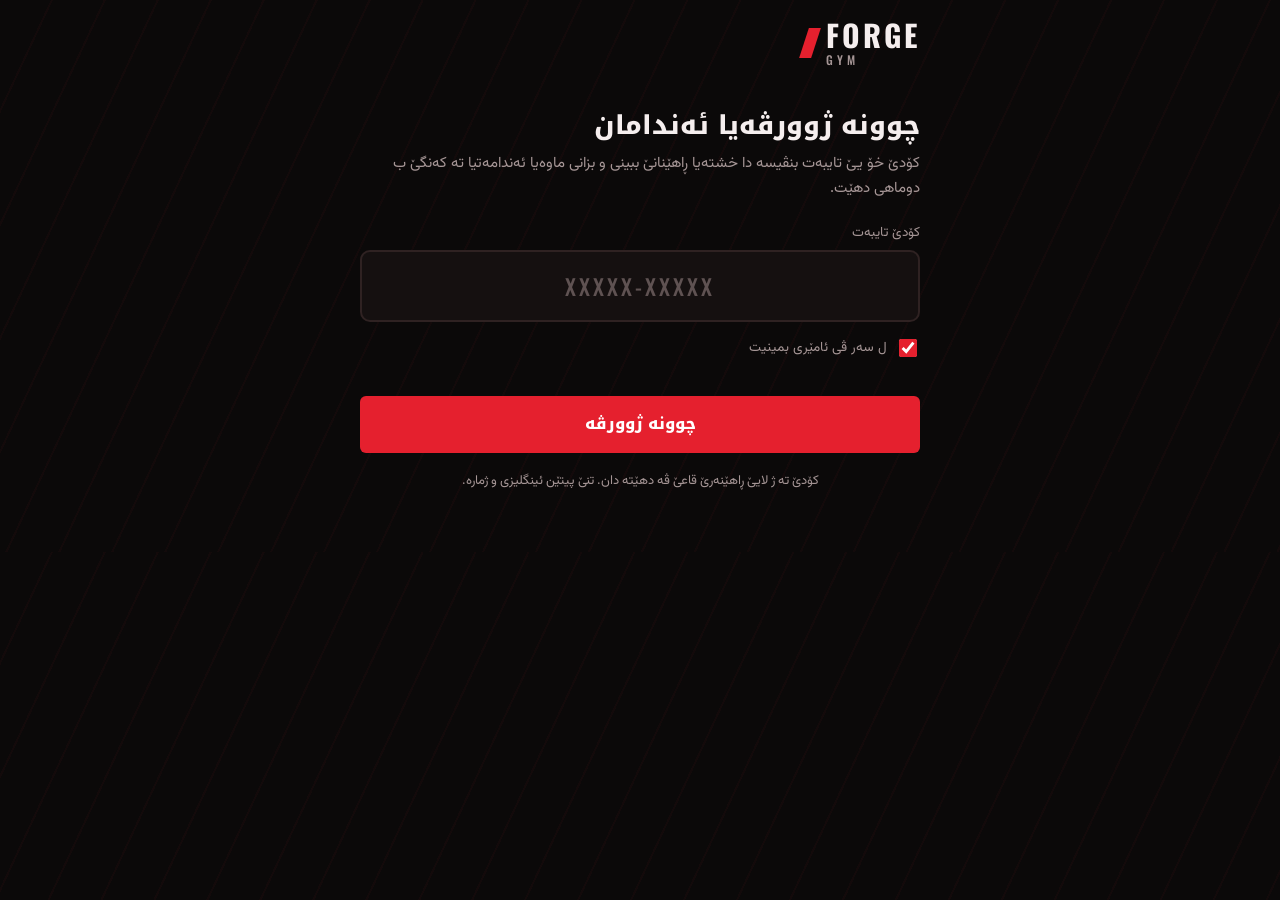
==== index.html @ c65796f9 "Add files via upload" ====
<!DOCTYPE html>
<html lang="ku" dir="rtl">
<head>
<meta charset="UTF-8">
<meta name="viewport" content="width=device-width, initial-scale=1, viewport-fit=cover">
<meta name="theme-color" content="#0b0909">
<title>Forge Gym | ئەندام</title>
<link rel="preconnect" href="https://fonts.googleapis.com">
<link rel="preconnect" href="https://fonts.gstatic.com" crossorigin>
<link href="https://fonts.googleapis.com/css2?family=Oswald:wght@500;700&family=Noto+Kufi+Arabic:wght@600;800&family=Vazirmatn:wght@400;500;700&display=swap" rel="stylesheet">
<link rel="stylesheet" href="style.css">
</head>
<body class="portal">

<div class="wrap narrow">
  <header class="top">
    <div class="brand"><i></i><div>FORGE<small>GYM</small></div></div>
    <button class="ghost" id="btnOut" type="button" hidden>دەرکەفتن</button>
  </header>

  <!-- چوونە ژوورڤە -->
  <section class="login" id="login">
    <h1>چوونە ژوورڤەیا ئەندامان</h1>
    <p>کۆدێ خۆ یێ تایبەت بنڤیسە دا خشتەیا ڕاهێنانێ ببینی و بزانی ماوەیا ئەندامەتیا تە کەنگێ ب دوماهی دهێت.</p>
    <form id="loginForm" novalidate>
      <label for="code">کۆدێ تایبەت</label>
      <input id="code" class="codein" type="text" dir="ltr" autocomplete="off" autocapitalize="characters" spellcheck="false" placeholder="XXXXX-XXXXX" maxlength="30">
      <label class="remember"><input id="remember" type="checkbox" checked> ل سەر ڤی ئامێری بمینیت</label>
      <div class="err" id="loginErr" role="alert"></div>
      <button class="btn-add wide" id="loginBtn" type="submit">چوونە ژوورڤە</button>
    </form>
    <p class="hint">کۆدێ تە ژ لایێ ڕاهێنەرێ قاعێ ڤە دهێتە دان. تنێ پیتێن ئینگلیزی و ژمارە.</p>
  </section>

  <!-- ڕووپەلێ ئەندامی -->
  <section id="me" hidden>
    <h2 class="hello" id="hello"></h2>

    <div class="pcard" id="pcard">
      <div class="pc-top">
        <span class="tag" id="pcTag"></span>
        <span class="tag" id="pcPaid"></span>
      </div>
      <div class="pc-days"><b id="pcDays">0</b><span id="pcLabel">ڕۆژ ماینە</span></div>
      <div class="bar" aria-hidden="true"><i id="pcBar"></i></div>
      <dl class="pc-dates">
        <div><dt>دەستپێک</dt><dd id="pcStart"></dd></div>
        <div><dt>ب دوماهی هاتن</dt><dd id="pcEnd"></dd></div>
      </dl>
      <p class="pc-warn" id="pcWarn" hidden></p>
    </div>

    <h3 class="sec">خشتەیا ڕاهێنانێ</h3>
    <div class="days" id="days"></div>
  </section>
</div>

<script src="crypto.js"></script>
<script src="member.js"></script>
</body>
</html>
---- style.css ----
/* Forge Gym: red and black. Search-first desk, member cards, bottom-sheet form. */
:root{
  --bg:#0b0909;
  --surface:#151010;
  --surface-2:#1e1616;
  --line:#2f2222;
  --fg:#f5eeee;
  --muted:#a69696;
  --red:#e5202e;
  --red-deep:#a90f1b;
  --ok:#3dc47a;
  --warn:#f2a33a;
  --font-display:'Oswald','Noto Kufi Arabic',Impact,sans-serif;
  --font-head:'Noto Kufi Arabic','Vazirmatn',Tahoma,sans-serif;
  --font-body:'Vazirmatn','Noto Kufi Arabic',Tahoma,sans-serif;
  color-scheme:dark;
}
*{box-sizing:border-box}
html{-webkit-text-size-adjust:100%}
[hidden]{display:none!important}
body{
  margin:0;background:var(--bg);color:var(--fg);
  font:15px/1.65 var(--font-body);
  padding-block:env(safe-area-inset-top,0px) calc(48px + env(safe-area-inset-bottom,0px));
  padding-left:max(16px,env(safe-area-inset-left,0px));
  padding-right:max(16px,env(safe-area-inset-right,0px));
  background-image:repeating-linear-gradient(115deg,transparent 0 46px,rgba(229,32,46,.035) 46px 48px);
}
button,input,select,textarea{font:inherit;color:inherit}
button{cursor:pointer;border:0;background:none}
:focus-visible{outline:2px solid var(--red);outline-offset:2px}
.wrap{max-width:940px;margin:0 auto}

/* header */
.top{display:flex;align-items:center;justify-content:space-between;gap:12px;padding-block:20px 14px}
.brand{direction:ltr;display:flex;align-items:center;gap:10px;font-family:var(--font-display);font-weight:700;font-size:30px;letter-spacing:3px;line-height:1}
.brand i{display:block;width:12px;height:30px;background:var(--red);transform:skewX(-18deg)}
.brand small{font-weight:500;font-size:12px;letter-spacing:4px;color:var(--muted);display:block;margin-top:4px}
.btn-add{background:var(--red);color:#fff;font-family:var(--font-head);font-weight:800;font-size:15px;padding:12px 20px;border-radius:6px;transition:background .2s,transform .15s;white-space:nowrap}
.btn-add:hover{background:#f2303d}
.btn-add:active{transform:scale(.97)}

/* stats */
.stats{display:grid;grid-template-columns:repeat(4,1fr);border:1px solid var(--line);border-radius:10px;background:var(--surface);overflow:hidden}
.stat{padding:14px 16px;min-width:0;border-inline-start:1px solid var(--line)}
.stat:first-child{border-inline-start:0}
.stat span{display:block;font-size:12.5px;color:var(--muted)}
.stat b{display:block;font-family:var(--font-display);font-weight:700;font-size:30px;line-height:1.2;font-variant-numeric:tabular-nums;direction:ltr;text-align:start}
.stat.red b{color:var(--red)}
.stat.ok b{color:var(--ok)}
.stat b em{font-style:normal;font-size:13px;font-weight:500;color:var(--muted);margin-inline-start:4px;font-family:var(--font-body)}

/* search */
.desk{position:sticky;top:env(safe-area-inset-top,0px);z-index:5;background:var(--bg);padding-block:16px 10px}
.search{position:relative}
.search svg{position:absolute;inset-block:0;inset-inline-start:16px;margin-block:auto;width:22px;height:22px;stroke:var(--red);fill:none;stroke-width:2.2;stroke-linecap:round}
.search input{width:100%;background:var(--surface);border:2px solid var(--line);border-radius:10px;padding:16px 50px;font-size:17px;font-weight:500;transition:border-color .2s}
.search input::placeholder{color:#7d6e6e}
.search input:focus{border-color:var(--red);outline:0}
.clear{position:absolute;inset-block:0;inset-inline-end:10px;margin-block:auto;width:34px;height:34px;border-radius:50%;background:var(--surface-2);color:var(--muted);font-size:15px}
.chips{display:flex;gap:8px;overflow-x:auto;padding-block:12px 2px;scrollbar-width:none}
.chips::-webkit-scrollbar{display:none}
.chip{flex:none;padding:7px 16px;border:1px solid var(--line);border-radius:99px;font-size:14px;font-weight:500;color:var(--muted);background:var(--surface);transition:all .2s}
.chip b{font-family:var(--font-display);font-weight:500;margin-inline-start:6px;font-variant-numeric:tabular-nums}
.chip.on{background:var(--red);border-color:var(--red);color:#fff}

/* member cards */
.list{display:grid;grid-template-columns:repeat(2,minmax(0,1fr));gap:14px;margin-top:8px}
.m{background:var(--surface);border:1px solid var(--line);border-radius:12px;padding:16px;display:flex;flex-direction:column;gap:12px;min-width:0;position:relative;overflow:hidden}
.m::before{content:"";position:absolute;inset-block:0;inset-inline-start:0;width:4px;background:var(--red)}
.m.paid::before{background:var(--ok)}
.m-head{display:flex;justify-content:space-between;align-items:flex-start;gap:12px}
.m-name{font-family:var(--font-head);font-weight:800;font-size:19px;line-height:1.35;min-width:0;overflow-wrap:anywhere}
.m-amt{flex:none;text-align:end;direction:ltr}
.m-amt b{display:block;font-family:var(--font-display);font-weight:700;font-size:30px;line-height:1;font-variant-numeric:tabular-nums;letter-spacing:.5px}
.m-amt small{font-size:12px;color:var(--muted)}
.m-meta{display:flex;flex-wrap:wrap;gap:6px 8px;align-items:center;font-size:13px;color:var(--muted)}
.m-meta .ph{direction:ltr;unicode-bidi:embed}
.tag{padding:1px 10px;border-radius:99px;font-size:12px;font-weight:700;border:1px solid var(--line);background:var(--surface-2)}
.tag.warn{color:var(--warn);border-color:rgba(242,163,58,.4)}
.tag.red{color:#ff6b75;border-color:rgba(229,32,46,.5)}
.tag.ok{color:var(--ok);border-color:rgba(61,196,122,.4)}
.note{font-size:13px;color:var(--muted);border-inline-start:2px solid var(--line);padding-inline-start:10px}

.seg{display:grid;grid-template-columns:1fr 1fr;background:var(--surface-2);border:1px solid var(--line);border-radius:8px;padding:4px;gap:4px}
.seg button{height:46px;border-radius:5px;font-family:var(--font-head);font-weight:800;font-size:14.5px;color:var(--muted);transition:background .2s,color .2s}
.seg .no.on{background:var(--red);color:#fff}
.seg .yes.on{background:var(--ok);color:#06210f}
.acts{display:flex;flex-wrap:wrap;gap:4px 14px;align-items:center;font-size:13.5px}
.acts button{color:var(--muted);padding:4px 0;font-weight:500}
.acts button:hover{color:var(--fg)}
.acts .in{color:var(--fg);font-weight:700;border:1px solid var(--line);border-radius:6px;padding:4px 12px;background:var(--surface-2)}
.acts .in:hover{border-color:var(--red)}
.acts .del{margin-inline-start:auto}
.acts .del:hover{color:#ff6b75}
.confirm{display:flex;gap:8px;align-items:center;flex-wrap:wrap;margin-inline-start:auto}
.confirm button.yes{background:var(--red);color:#fff;border-radius:6px;padding:5px 14px;font-weight:700}
.confirm button.no{border:1px solid var(--line);border-radius:6px;padding:5px 14px}

.empty{grid-column:1/-1;text-align:center;padding:56px 16px;border:1px dashed var(--line);border-radius:12px;color:var(--muted)}
.empty h3{margin:0 0 6px;font-family:var(--font-head);font-weight:800;font-size:20px;color:var(--fg)}
.empty p{margin:0 0 18px}

/* footer: backup */
.foot{margin-top:28px;text-align:center}
.sync{font-size:12.5px;color:var(--muted);margin:0 0 10px}
.tools{display:flex;gap:10px;justify-content:center;flex-wrap:wrap}
.tools button{padding:9px 18px;border:1px solid var(--line);border-radius:8px;color:var(--fg);font-size:13.5px;font-weight:500;background:var(--surface)}
.tools button:hover{border-color:var(--red)}

/* sheet */
.veil{position:fixed;inset:0;z-index:20;background:rgba(0,0,0,.72);display:flex;align-items:flex-end;justify-content:center}
.sheet{width:100%;max-width:520px;max-height:92%;overflow:auto;background:var(--surface);border:1px solid var(--line);border-bottom:0;border-radius:16px 16px 0 0;padding:20px 20px calc(24px + env(safe-area-inset-bottom,0px));animation:up .25s ease-out}
@keyframes up{from{transform:translateY(40px);opacity:0}}
.sheet h2{margin:0 0 14px;font-family:var(--font-head);font-weight:800;font-size:21px}
.sheet label{display:block;margin-top:12px;font-size:13.5px;color:var(--muted)}
.sheet input,.sheet select,.sheet textarea{width:100%;margin-top:5px;background:var(--bg);border:1px solid var(--line);border-radius:8px;padding:12px 14px;font-size:16px}
.sheet textarea{resize:vertical;min-height:64px}
.sheet input:focus,.sheet select:focus,.sheet textarea:focus{border-color:var(--red);outline:0}
.sheet .ltr{direction:ltr;text-align:start}
.two{display:grid;grid-template-columns:1fr 1fr;gap:12px}
.two>*{min-width:0}
.pay{margin-top:16px}
.pay .seg button{height:48px}
.err{color:#ff6b75;font-size:13.5px;min-height:20px;margin-top:10px}
.sheet-acts{display:flex;gap:10px;margin-top:6px}
.sheet-acts .go{flex:1;background:var(--red);color:#fff;font-family:var(--font-head);font-weight:800;padding:14px;border-radius:8px}
.sheet-acts .go:hover{background:#f2303d}
.sheet-acts .go:disabled{opacity:.6}
.sheet-acts .cancel{padding:14px 20px;border:1px solid var(--line);border-radius:8px;color:var(--muted)}

.toast{position:fixed;inset-inline:16px;bottom:calc(20px + env(safe-area-inset-bottom,0px));margin-inline:auto;max-width:420px;z-index:30;background:var(--fg);color:#190c0c;padding:12px 18px;border-radius:8px;font-weight:700;text-align:center;box-shadow:0 10px 30px rgba(0,0,0,.5)}
.toast.bad{background:var(--red);color:#fff}

@media(max-width:720px){
  .list{grid-template-columns:minmax(0,1fr)}
  .stats{grid-template-columns:1fr 1fr}
  .stat:nth-child(3){border-inline-start:0}
  .stat:nth-child(n+3){border-top:1px solid var(--line)}
  .brand{font-size:26px}
}
@media(min-width:721px){.veil{align-items:center}.sheet{border-bottom:1px solid var(--line);border-radius:16px}}
/* ===== admin additions: publish pill, code line, plan editor, settings ===== */
.top-acts{display:flex;align-items:center;gap:10px;flex-wrap:wrap;justify-content:flex-end}
.pill{padding:7px 14px;border-radius:99px;border:1px solid var(--line);background:var(--surface);color:var(--muted);font-size:13px;font-weight:700;transition:border-color .2s,color .2s}
.pill:hover{border-color:var(--red)}
.pill.ok{color:var(--ok);border-color:rgba(61,196,122,.45)}
.pill.warn{color:var(--warn);border-color:rgba(242,163,58,.45)}
.pill.bad{color:#ff6b75;border-color:rgba(229,32,46,.6)}
.codeline{display:flex;align-items:center;flex-wrap:wrap;gap:6px 10px;font-size:13px;color:var(--muted);padding:8px 10px;background:var(--surface-2);border:1px dashed var(--line);border-radius:8px}
.codeline code{font-family:var(--font-display);font-weight:500;font-size:16px;letter-spacing:2px;color:var(--fg)}
.codeline button,.codeline a{color:var(--fg);font-weight:700;font-size:12.5px;padding:3px 10px;border:1px solid var(--line);border-radius:6px;background:var(--surface)}
.codeline button:hover,.codeline a:hover{border-color:var(--red)}
.codeline a{margin-inline-start:auto}
.sheet .mono{font-family:var(--font-display);font-size:19px;letter-spacing:3px}
.codebox{display:flex;gap:8px;align-items:center}
.codebox input{flex:1;min-width:0}
.codebox button{flex:none;margin-top:5px;padding:12px 14px;border:1px solid var(--line);border-radius:8px;color:var(--fg);font-weight:700;font-size:13.5px;background:var(--surface-2)}
.codebox button:hover{border-color:var(--red)}
.plan-h{display:flex;align-items:center;justify-content:space-between;gap:10px;flex-wrap:wrap;margin-top:18px;font-weight:700;font-size:14px}
.plan-h select{width:auto;max-width:100%;margin:0;padding:8px 10px;font-size:13.5px}
.planed{display:flex;flex-direction:column;gap:10px;margin-top:8px}
.day{background:var(--bg);border:1px solid var(--line);border-radius:10px;padding:10px}
.day-h{display:flex;gap:8px;align-items:center}
.day-h input{margin:0}
.day-h button{flex:none;width:36px;height:36px;border-radius:50%;background:var(--surface-2);color:var(--muted)}
.day-h button:hover{color:#ff6b75}
.day textarea{margin-top:8px;min-height:96px;direction:ltr;text-align:start;font-size:15px}
.addday{width:100%;margin-top:10px;padding:11px;border:1px dashed var(--line);border-radius:8px;color:var(--muted);font-weight:700}
.addday:hover{border-color:var(--red);color:var(--fg)}
.muted-p{margin:0 0 6px;font-size:13.5px;color:var(--muted)}
.how{margin-top:12px;font-size:13.5px;color:var(--muted)}
.how summary{cursor:pointer}
.how ol{padding-inline-start:20px;margin:8px 0 0}
.linkbtn{display:block;margin:14px auto 0;color:var(--muted);font-size:13px;text-decoration:underline}
.linkbtn:hover{color:#ff6b75}

/* ===== member portal (index.html) ===== */
.wrap.narrow{max-width:560px}
.ghost{padding:8px 16px;border:1px solid var(--line);border-radius:8px;color:var(--muted);font-weight:700;font-size:13.5px}
.ghost:hover{border-color:var(--red);color:var(--fg)}
.login{padding-block:28px 12px}
.login h1{margin:0 0 8px;font-family:var(--font-head);font-weight:800;font-size:26px;line-height:1.4}
.login p{margin:0 0 20px;color:var(--muted)}
.login label{display:block;font-size:13.5px;color:var(--muted);margin-bottom:6px}
.codein{width:100%;background:var(--surface);border:2px solid var(--line);border-radius:10px;padding:16px;text-align:center;font-family:var(--font-display);font-size:28px;font-weight:500;letter-spacing:5px;text-transform:uppercase;color:var(--fg)}
.codein::placeholder{color:#5f5252;letter-spacing:5px}
.codein:focus{border-color:var(--red);outline:0}
.remember{display:flex!important;align-items:center;gap:8px;margin-top:14px;cursor:pointer}
.remember input{width:18px;height:18px;accent-color:var(--red)}
.btn-add.wide{width:100%;margin-top:6px;padding:15px;font-size:16px}
.btn-add:disabled{opacity:.6}
.login .hint{margin:18px 0 0;font-size:13px;text-align:center}
.hello{margin:18px 0 14px;font-family:var(--font-head);font-weight:800;font-size:24px;line-height:1.4;overflow-wrap:anywhere}
.pcard{background:var(--surface);border:1px solid var(--line);border-radius:14px;padding:18px;position:relative;overflow:hidden}
.pcard::before{content:"";position:absolute;inset-block:0;inset-inline-start:0;width:5px;background:var(--ok)}
.pcard.soon::before{background:var(--warn)}
.pcard.bad::before{background:var(--red)}
.pc-top{display:flex;gap:8px;flex-wrap:wrap}
.pc-days{display:flex;align-items:baseline;gap:12px;margin-top:14px;direction:rtl}
.pc-days b{font-family:var(--font-display);font-weight:700;font-size:72px;line-height:1;font-variant-numeric:tabular-nums;color:var(--fg)}
.pcard.soon .pc-days b{color:var(--warn)}
.pcard.bad .pc-days b{color:var(--red)}
.pc-days span{color:var(--muted);font-weight:700}
.bar{height:8px;border-radius:99px;background:var(--surface-2);overflow:hidden;margin-top:14px}
.bar i{display:block;height:100%;width:0;background:var(--ok);border-radius:99px;transition:width .6s ease-out}
.pcard.soon .bar i{background:var(--warn)}
.pcard.bad .bar i{background:var(--red)}
.pc-dates{display:grid;grid-template-columns:1fr 1fr;gap:12px;margin:16px 0 0}
.pc-dates div{min-width:0}
.pc-dates dt{font-size:12.5px;color:var(--muted)}
.pc-dates dd{margin:0;font-family:var(--font-display);font-weight:500;font-size:19px;direction:ltr;text-align:start;font-variant-numeric:tabular-nums}
.pc-warn{margin:14px 0 0;padding:10px 12px;border-radius:8px;background:var(--surface-2);border:1px solid var(--line);font-size:14px}
.pcard.bad .pc-warn{border-color:rgba(229,32,46,.5)}
.pcard.soon .pc-warn{border-color:rgba(242,163,58,.45)}
.sec{margin:26px 0 10px;font-family:var(--font-head);font-weight:800;font-size:19px}
.days{display:flex;flex-direction:column;gap:10px}
.day-card{background:var(--surface);border:1px solid var(--line);border-radius:12px;overflow:hidden}
.day-card summary{list-style:none;cursor:pointer;padding:14px 16px;font-family:var(--font-head);font-weight:800;font-size:16px;display:flex;justify-content:space-between;align-items:center;gap:10px}
.day-card summary::-webkit-details-marker{display:none}
.day-card summary::after{content:"+";flex:none;width:28px;height:28px;border-radius:50%;background:var(--surface-2);display:flex;align-items:center;justify-content:center;color:var(--red);font-size:20px;line-height:1}
.day-card[open] summary::after{content:"−"}
.day-card[open]{border-color:rgba(229,32,46,.5)}
.day-card ol{margin:0;padding:0 16px 14px;list-style:none;counter-reset:ex;direction:ltr;text-align:start}
.day-card li{counter-increment:ex;display:flex;gap:12px;align-items:baseline;padding:9px 0;border-top:1px solid var(--line);font-size:16px}
.day-card li::before{content:counter(ex);flex:none;min-width:22px;font-family:var(--font-display);font-weight:500;color:var(--red)}
.day-card .muted{padding:0 16px 14px;margin:0;color:var(--muted)}
@media(prefers-reduced-motion:reduce){*{animation:none!important;transition:none!important}}

/* ===== v2 additions: owner gate, free-choice codes, backup reminder ===== */
.codein{font-size:22px;letter-spacing:3px}
.codein::placeholder{letter-spacing:3px}
.login .f{display:block;width:100%;margin:0 0 14px;background:var(--surface);border:1px solid var(--line);border-radius:10px;padding:13px 14px;font-size:16px;direction:ltr;text-align:start}
.login .f:focus{border-color:var(--red);outline:0}
.login .how{margin:0 0 14px}
.login .how .f{margin-top:10px;margin-bottom:0}
.login .how .f+label{margin-top:12px}
.btn-lock{padding:9px 16px;border:1px solid var(--line);border-radius:8px;color:var(--fg);font-size:13.5px;font-weight:500;background:var(--surface)}
.btn-lock:hover{border-color:var(--red)}
.codehint{min-height:20px;margin:6px 0 0;font-size:12.5px;color:var(--muted)}
.codehint.ok{color:var(--ok)}
.codehint.bad{color:#ff6b75}
.sheet .sub{display:block;margin-top:4px;font-size:12.5px;color:var(--muted)}
.sheet .codebox input{text-transform:uppercase}
.bkbar{display:flex;align-items:center;justify-content:space-between;gap:12px;flex-wrap:wrap;margin:0 0 14px;padding:12px 16px;background:rgba(242,163,58,.1);border:1px solid var(--warn);border-radius:10px;font-size:13.5px;color:var(--warn)}
.bkbar button{flex:none;padding:8px 16px;border-radius:8px;background:var(--warn);color:#190c0c;font-weight:700;font-size:13.5px}

.bk-acts{display:flex;gap:8px;flex-wrap:wrap}
.bk-acts button{background:var(--warn)}
.warnp{color:var(--warn)}
#bConfirmBox[hidden]{display:none}
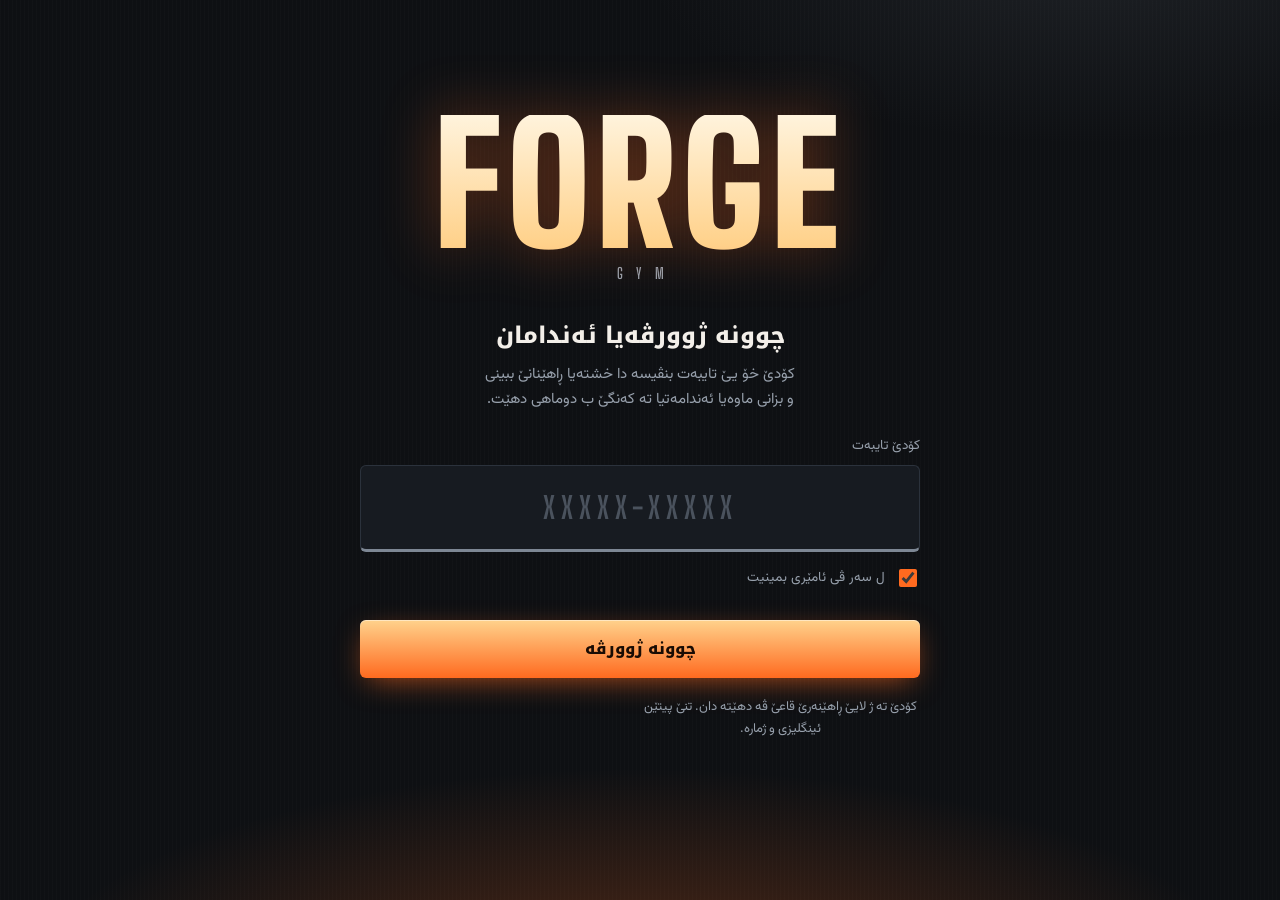
==== commit f381e95f: "Add files via upload" ====
--- a/index.html
+++ b/index.html
@@ -7,8 +7,8 @@
 <title>Forge Gym | ئەندام</title>
 <link rel="preconnect" href="https://fonts.googleapis.com">
 <link rel="preconnect" href="https://fonts.gstatic.com" crossorigin>
-<link href="https://fonts.googleapis.com/css2?family=Oswald:wght@500;700&family=Noto+Kufi+Arabic:wght@600;800&family=Vazirmatn:wght@400;500;700&display=swap" rel="stylesheet">
-<link rel="stylesheet" href="style.css">
+<link href="https://fonts.googleapis.com/css2?family=Big+Shoulders+Display:wght@600;700;800;900&family=Noto+Kufi+Arabic:wght@600;800&family=Vazirmatn:wght@400;500;700&display=swap" rel="stylesheet">
+<link rel="stylesheet" href="portal.css">
 </head>
 <body class="portal">
 
@@ -20,6 +20,7 @@
 
   <!-- چوونە ژوورڤە -->
   <section class="login" id="login">
+    <div class="hero" aria-hidden="true"><span>FORGE</span><small>GYM</small></div>
     <h1>چوونە ژوورڤەیا ئەندامان</h1>
     <p>کۆدێ خۆ یێ تایبەت بنڤیسە دا خشتەیا ڕاهێنانێ ببینی و بزانی ماوەیا ئەندامەتیا تە کەنگێ ب دوماهی دهێت.</p>
     <form id="loginForm" novalidate>
--- a/portal.css
+++ b/portal.css
@@ -0,0 +1,134 @@
+/* Forge Gym: member portal. Graphite steel + molten ember. The days-left bar is a hot billet that cools as time runs out. */
+:root{
+  --bg:#0e1013; --plate:#171b21; --plate-2:#1f242c; --line:#2b323c;
+  --fg:#f3efe9; --muted:#97a0ac;
+  --ember:#ff6a1f; --hot:#ffd28c; --white-hot:#fff3dc;
+  --ok:#5fd39a; --warn:#ffb340; --cold:#7d8794; --bad:#ff5a5f;
+  --f-num:'Big Shoulders Display','Oswald',Impact,sans-serif;
+  --f-head:'Noto Kufi Arabic','Vazirmatn',Tahoma,sans-serif;
+  --f-body:'Vazirmatn','Noto Kufi Arabic',Tahoma,sans-serif;
+  color-scheme:dark;
+}
+*{box-sizing:border-box}
+html{-webkit-text-size-adjust:100%;background:var(--bg)}
+[hidden]{display:none!important}
+body{
+  margin:0;min-height:100vh;color:var(--fg);font:15px/1.7 var(--f-body);
+  padding-block:env(safe-area-inset-top,0px) calc(56px + env(safe-area-inset-bottom,0px));
+  padding-inline:max(18px,env(safe-area-inset-left,0px)) max(18px,env(safe-area-inset-right,0px));
+  background:
+    radial-gradient(70% 38% at 50% 112%,rgba(255,106,31,.30),transparent 70%),
+    radial-gradient(50% 30% at 85% -5%,rgba(125,135,148,.14),transparent 70%),
+    repeating-linear-gradient(90deg,rgba(255,255,255,.014) 0 1px,transparent 1px 4px),
+    var(--bg);
+  background-attachment:fixed;
+}
+button,input{font:inherit;color:inherit}
+button{cursor:pointer;border:0;background:none}
+:focus-visible{outline:2px solid var(--ember);outline-offset:3px}
+.wrap.narrow{max-width:560px;margin:0 auto}
+
+/* header */
+.top{display:flex;align-items:center;justify-content:space-between;padding-block:18px 6px}
+.brand{direction:ltr;display:flex;align-items:center;gap:10px;font-family:var(--f-num);font-weight:800;font-size:28px;letter-spacing:4px;line-height:1}
+.brand i{width:11px;height:28px;background:linear-gradient(var(--hot),var(--ember));transform:skewX(-18deg);box-shadow:0 0 16px rgba(255,106,31,.6)}
+.brand small{display:block;margin-top:3px;font-weight:600;font-size:12px;letter-spacing:6px;color:var(--muted)}
+body:has(#login:not([hidden])) .top .brand{visibility:hidden}
+.ghost{padding:8px 16px;border:1px solid var(--line);border-radius:6px;color:var(--muted);font-weight:700;font-size:13.5px;transition:border-color .2s,color .2s}
+.ghost:hover{border-color:var(--ember);color:var(--fg)}
+
+/* login: the first thing a member sees */
+.login{padding-block:clamp(8px,6vh,48px) 12px;text-align:center}
+.hero{direction:ltr;line-height:.82;margin-bottom:clamp(22px,5vh,40px)}
+.hero span{
+  display:block;font-family:var(--f-num);font-weight:900;font-size:clamp(88px,29vw,168px);letter-spacing:6px;
+  background:linear-gradient(180deg,var(--white-hot) 0%,var(--hot) 22%,var(--ember) 52%,#7a8492 70%,#2b323c 100%);
+  background-size:100% 420%;background-position:0 0;
+  -webkit-background-clip:text;background-clip:text;color:transparent;-webkit-text-fill-color:transparent;
+  filter:drop-shadow(0 0 28px rgba(255,106,31,.38));
+  animation:heat 2.2s cubic-bezier(.2,.7,.2,1) both;
+}
+.hero small{display:block;margin-top:14px;font-family:var(--f-num);font-weight:600;font-size:15px;letter-spacing:.9em;padding-inline-start:.9em;color:var(--muted)}
+@keyframes heat{from{background-position:0 100%;filter:drop-shadow(0 0 0 rgba(255,106,31,0))}}
+.login h1{margin:0 0 8px;font-family:var(--f-head);font-weight:800;font-size:23px;line-height:1.5}
+.login p{margin:0 auto 22px;max-width:40ch;color:var(--muted)}
+.login form{text-align:start}
+.login label{display:block;margin-bottom:8px;font-size:13.5px;color:var(--muted)}
+.codein{
+  width:100%;padding:16px;text-align:center;text-transform:uppercase;
+  font-family:var(--f-num);font-weight:700;font-size:30px;letter-spacing:6px;
+  background:var(--plate);border:1px solid var(--line);border-bottom:3px solid var(--cold);border-radius:6px;
+  transition:border-color .2s,box-shadow .25s;
+}
+.codein::placeholder{color:#4a525d;letter-spacing:6px}
+.codein:focus{outline:0;border-color:var(--ember);box-shadow:0 10px 40px -10px rgba(255,106,31,.55)}
+.remember{display:flex!important;align-items:center;gap:10px;margin-top:14px;cursor:pointer}
+.remember input{width:18px;height:18px;accent-color:var(--ember)}
+.err{min-height:22px;margin-top:8px;color:var(--bad);font-size:13.5px}
+.btn-add{
+  width:100%;padding:15px;border-radius:6px;font-family:var(--f-head);font-weight:800;font-size:16px;color:#1a0c04;
+  background:linear-gradient(180deg,var(--hot),var(--ember));
+  box-shadow:0 8px 30px -8px rgba(255,106,31,.7),inset 0 1px 0 rgba(255,255,255,.45);
+  transition:transform .15s,filter .2s;
+}
+.btn-add:hover{filter:brightness(1.08)}
+.btn-add:active{transform:translateY(1px) scale(.985)}
+.btn-add:disabled{opacity:.6}
+.login .hint{margin:18px 0 0;font-size:13px}
+
+/* member page */
+.hello{margin:22px 0 16px;font-family:var(--f-head);font-weight:800;font-size:clamp(26px,7vw,34px);line-height:1.4;overflow-wrap:anywhere}
+.pcard{position:relative;overflow:hidden;padding:20px;border:1px solid var(--line);border-radius:14px;
+  background:linear-gradient(160deg,var(--plate-2),var(--plate) 60%);}
+.pcard::after{content:"";position:absolute;inset:-40% -20% auto auto;width:70%;aspect-ratio:1;border-radius:50%;
+  background:radial-gradient(circle,rgba(255,106,31,.22),transparent 65%);pointer-events:none}
+.pcard.soon::after{background:radial-gradient(circle,rgba(255,179,64,.16),transparent 65%)}
+.pcard.bad::after{background:radial-gradient(circle,rgba(125,135,148,.16),transparent 65%)}
+.pc-top{display:flex;flex-wrap:wrap;gap:8px;position:relative;z-index:1}
+.tag{padding:2px 12px;border-radius:99px;font-size:12.5px;font-weight:700;border:1px solid var(--line);background:rgba(0,0,0,.25)}
+.tag.ok{color:var(--ok);border-color:rgba(95,211,154,.4)}
+.tag.warn{color:var(--warn);border-color:rgba(255,179,64,.45)}
+.tag.red{color:var(--bad);border-color:rgba(255,90,95,.5)}
+.pc-days{position:relative;z-index:1;display:flex;align-items:baseline;gap:14px;margin-top:18px;direction:rtl}
+.pc-days b{
+  font-family:var(--f-num);font-weight:900;font-size:clamp(96px,30vw,132px);line-height:.9;font-variant-numeric:tabular-nums;
+  background:linear-gradient(180deg,var(--white-hot),var(--hot) 35%,var(--ember));
+  -webkit-background-clip:text;background-clip:text;color:transparent;-webkit-text-fill-color:transparent;
+  filter:drop-shadow(0 0 22px rgba(255,106,31,.35));
+}
+.pcard.soon .pc-days b{background-image:linear-gradient(180deg,#fff0cc,var(--warn));filter:drop-shadow(0 0 18px rgba(255,179,64,.3))}
+.pcard.bad .pc-days b{background-image:linear-gradient(180deg,#b9c1cc,#5c6573);filter:none}
+.pc-days span{color:var(--muted);font-weight:700}
+
+/* the billet */
+.bar{position:relative;z-index:1;height:16px;margin-top:20px;border-radius:3px;background:#0a0c0f;border:1px solid var(--line);overflow:hidden;transform:skewX(-14deg)}
+.bar i{display:block;height:100%;width:0;border-radius:2px;
+  background:linear-gradient(90deg,var(--ember),var(--hot) 70%,var(--white-hot));
+  box-shadow:0 0 18px rgba(255,106,31,.8);transition:width 1.4s cubic-bezier(.2,.7,.2,1)}
+.pcard.soon .bar i{background:linear-gradient(90deg,#b8651d,var(--warn));box-shadow:0 0 14px rgba(255,179,64,.5)}
+.pcard.bad .bar i{background:var(--cold);box-shadow:none}
+.pc-dates{position:relative;z-index:1;display:grid;grid-template-columns:1fr 1fr;gap:12px;margin:20px 0 0}
+.pc-dates dt{font-size:12.5px;color:var(--muted)}
+.pc-dates dd{margin:0;font-family:var(--f-num);font-weight:700;font-size:24px;letter-spacing:1px;direction:ltr;text-align:start;font-variant-numeric:tabular-nums}
+.pc-warn{position:relative;z-index:1;margin:16px 0 0;padding:11px 14px;border-radius:8px;background:rgba(0,0,0,.28);border:1px solid var(--line);font-size:14px}
+.pcard.soon .pc-warn{border-color:rgba(255,179,64,.45)}
+.pcard.bad .pc-warn{border-color:rgba(255,90,95,.5)}
+
+/* training plan: the numbers are real, exercises run in order */
+.sec{margin:30px 0 12px;font-family:var(--f-head);font-weight:800;font-size:20px}
+.days{display:flex;flex-direction:column;gap:10px}
+.day-card{border:1px solid var(--line);border-radius:12px;background:var(--plate);overflow:hidden;transition:border-color .25s}
+.day-card[open]{border-color:rgba(255,106,31,.55)}
+.day-card summary{list-style:none;cursor:pointer;display:flex;justify-content:space-between;align-items:center;gap:10px;padding:15px 16px;font-family:var(--f-head);font-weight:800;font-size:16.5px}
+.day-card summary::-webkit-details-marker{display:none}
+.day-card summary::after{content:"+";flex:none;width:30px;height:30px;border-radius:6px;display:grid;place-items:center;background:var(--plate-2);color:var(--ember);font-size:20px;line-height:1;transition:transform .25s}
+.day-card[open] summary::after{content:"−"}
+.day-card ol{margin:0;padding:0 16px 12px;list-style:none;counter-reset:ex;direction:ltr;text-align:start}
+.day-card li{counter-increment:ex;display:flex;gap:14px;align-items:baseline;padding:10px 0;border-top:1px solid var(--line);font-size:16px}
+.day-card li::before{content:counter(ex);flex:none;min-width:24px;font-family:var(--f-num);font-weight:700;font-size:20px;color:var(--ember)}
+.day-card .muted{margin:0;padding:0 16px 14px;color:var(--muted)}
+.empty{padding:44px 16px;text-align:center;border:1px dashed var(--line);border-radius:12px;color:var(--muted)}
+.empty h3{margin:0 0 6px;font-family:var(--f-head);font-weight:800;font-size:19px;color:var(--fg)}
+.empty p{margin:0}
+
+@media(prefers-reduced-motion:reduce){*{animation:none!important;transition:none!important}}
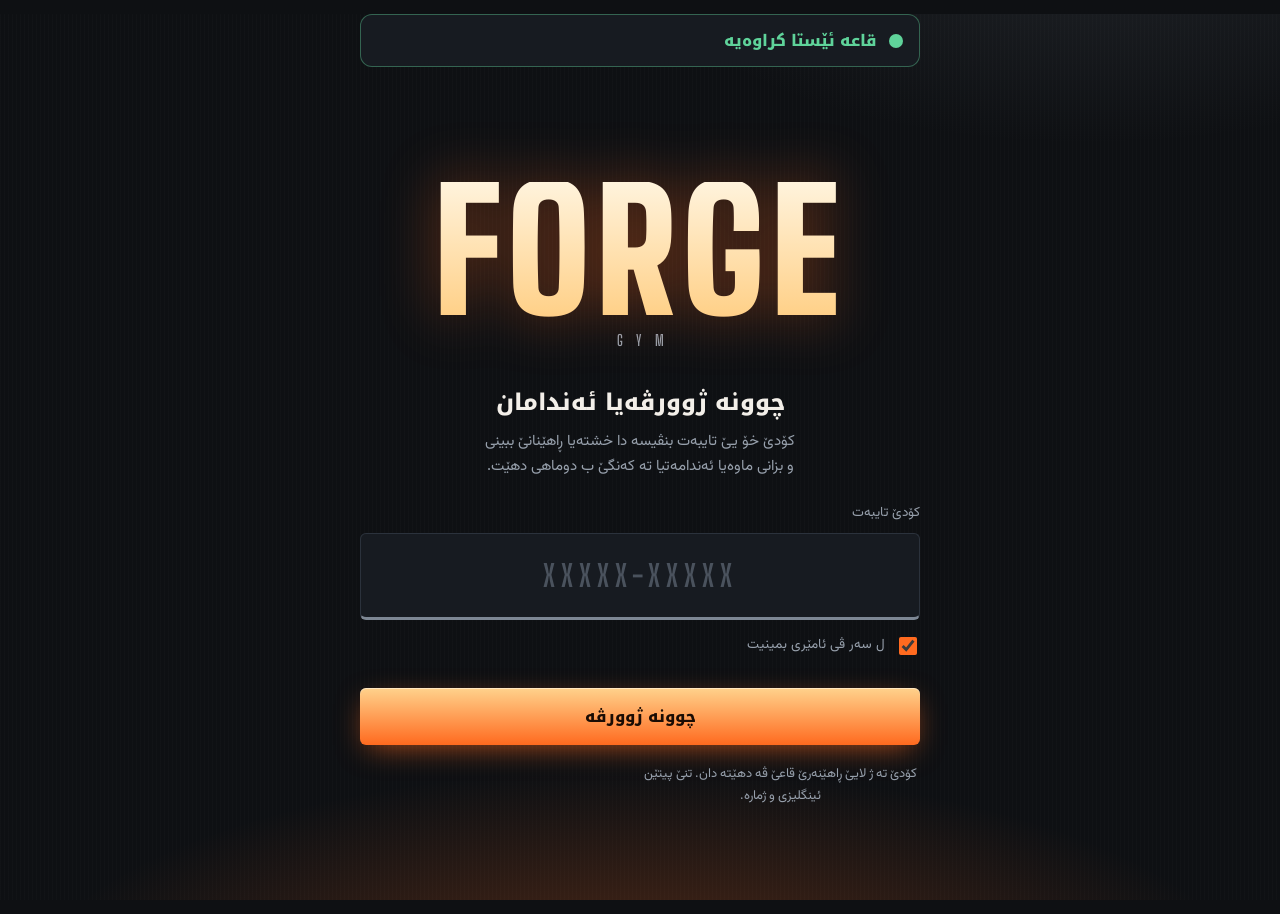
==== commit 2f19edb8: "Add files via upload" ====
--- a/index.html
+++ b/index.html
@@ -13,6 +13,7 @@
 <body class="portal">
 
 <div class="wrap narrow">
+  <div class="gstat" id="gstat" hidden><i></i><div><b id="gstatT"></b><small id="gstatM"></small></div></div>
   <header class="top">
     <div class="brand"><i></i><div>FORGE<small>GYM</small></div></div>
     <button class="ghost" id="btnOut" type="button" hidden>دەرکەفتن</button>
@@ -36,7 +37,10 @@
   <!-- ڕووپەلێ ئەندامی -->
   <section id="me" hidden>
     <h2 class="hello" id="hello"></h2>
+    <!-- دوو لاپەڕێن جیا: ئەندامەتی و خشتە -->
+    <div class="ptabs" id="ptabs" role="tablist"><button type="button" class="on" data-p="card">ئەندامەتی</button><button type="button" data-p="plan">خشتەیا ڕاهێنانێ</button></div>
 
+    <div data-pv="card">
     <div class="pcard" id="pcard">
       <div class="pc-top">
         <span class="tag" id="pcTag"></span>
@@ -50,9 +54,12 @@
       </dl>
       <p class="pc-warn" id="pcWarn" hidden></p>
     </div>
+    </div>
 
+    <div data-pv="plan" hidden>
     <h3 class="sec">خشتەیا ڕاهێنانێ</h3>
     <div class="days" id="days"></div>
+    </div>
   </section>
 </div>
 
--- a/portal.css
+++ b/portal.css
@@ -132,3 +132,18 @@
 .empty p{margin:0}
 
 @media(prefers-reduced-motion:reduce){*{animation:none!important;transition:none!important}}
+
+/* gym open / closed banner */
+.gstat{display:flex;align-items:center;gap:12px;margin-top:14px;padding:12px 16px;border:1px solid var(--line);border-radius:12px;background:var(--plate)}
+.gstat i{flex:none;width:14px;height:14px;border-radius:50%;background:var(--ok);animation:gpulse 2s infinite}
+.gstat b{display:block;font-family:var(--f-head);font-weight:800;font-size:16px;color:var(--ok)}
+.gstat small{display:block;color:var(--muted);font-size:13.5px}
+.gstat.closed{border-color:rgba(255,90,95,.5)}.gstat.closed i{background:var(--bad);animation:none}.gstat.closed b{color:var(--bad)}
+.gstat.open{border-color:rgba(95,211,154,.4)}
+@keyframes gpulse{0%{box-shadow:0 0 0 0 rgba(95,211,154,.6)}70%,100%{box-shadow:0 0 0 10px rgba(95,211,154,0)}}
+
+/* ===== v3: تابێن ئەندامی ===== */
+.ptabs{display:grid;grid-template-columns:1fr 1fr;gap:4px;padding:4px;margin:0 0 16px;border:1px solid var(--line);border-radius:12px;background:var(--plate)}
+.ptabs button{padding:11px 8px;border-radius:9px;color:var(--muted);font-family:var(--f-head);font-weight:800;font-size:15px;transition:background .2s,color .2s}
+.ptabs button.on{background:linear-gradient(180deg,var(--hot),var(--ember));color:#1a0c04;box-shadow:0 6px 22px -8px rgba(255,106,31,.8)}
+.sec{margin-top:4px}
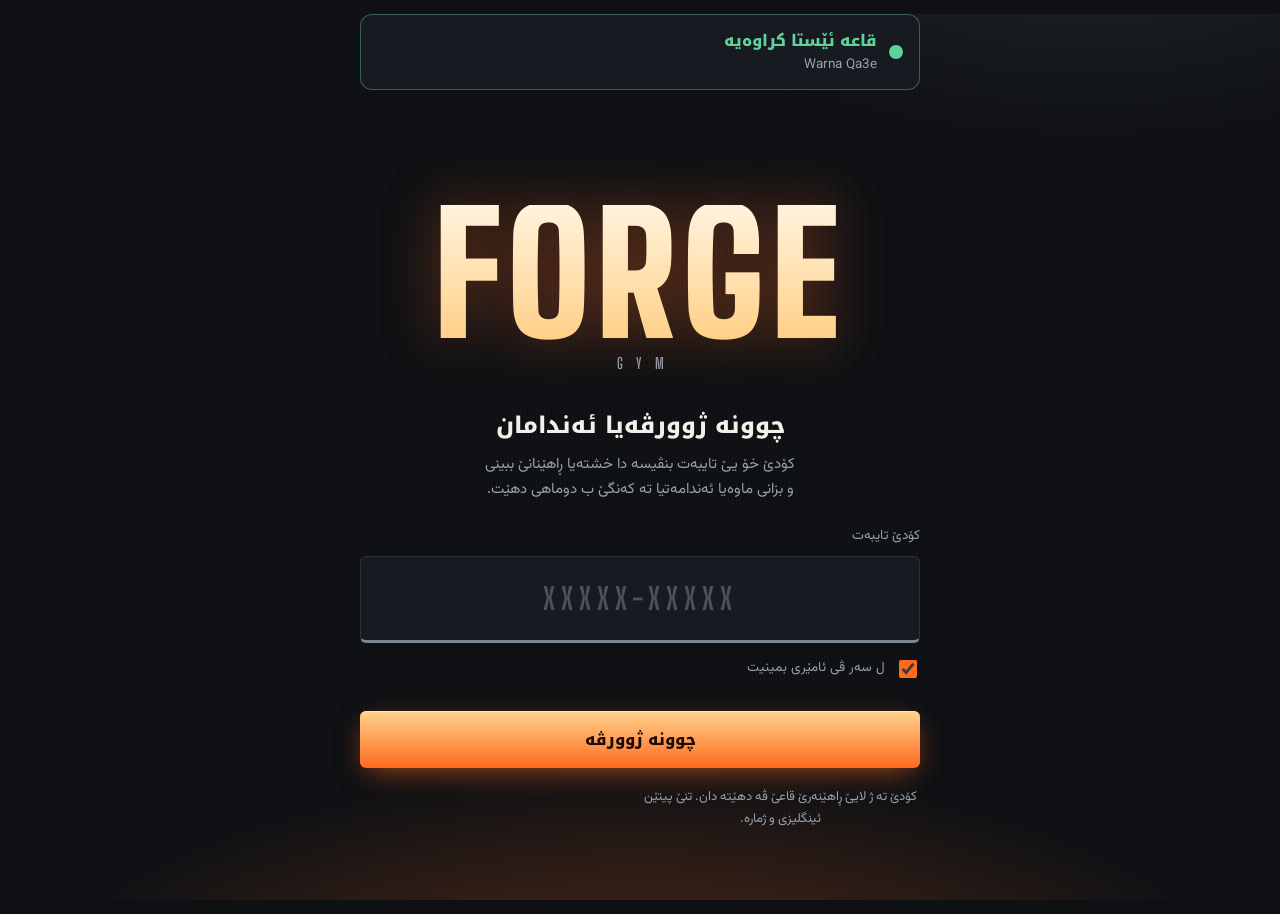
==== commit 0cdf15d3: "Add files via upload" ====
--- a/index.html
+++ b/index.html
@@ -4,6 +4,8 @@
 <meta charset="UTF-8">
 <meta name="viewport" content="width=device-width, initial-scale=1, viewport-fit=cover">
 <meta name="theme-color" content="#0b0909">
+<meta name="robots" content="noindex,nofollow">
+<link rel="icon" href="data:image/svg+xml,%3Csvg xmlns='http://www.w3.org/2000/svg' viewBox='0 0 64 64'%3E%3Crect width='64' height='64' rx='14' fill='%230b0909'/%3E%3Cpath d='M20 48V16h26v8H29v5h14v8H29v11z' fill='%23e5202e'/%3E%3C/svg%3E">
 <title>Forge Gym | ئەندام</title>
 <link rel="preconnect" href="https://fonts.googleapis.com">
 <link rel="preconnect" href="https://fonts.gstatic.com" crossorigin>
@@ -11,6 +13,8 @@
 <link rel="stylesheet" href="portal.css">
 </head>
 <body class="portal">
+<noscript><p style="padding:24px;text-align:center;color:#fff">JavaScript پێدڤییە بۆ ڤەکرنا ڤێ لاپەڕێ.</p></noscript>
+
 
 <div class="wrap narrow">
   <div class="gstat" id="gstat" hidden><i></i><div><b id="gstatT"></b><small id="gstatM"></small></div></div>
@@ -63,7 +67,7 @@
   </section>
 </div>
 
-<script src="crypto.js"></script>
-<script src="member.js"></script>
+<script src="crypto.js?v=3"></script>
+<script src="member.js?v=3"></script>
 </body>
 </html>
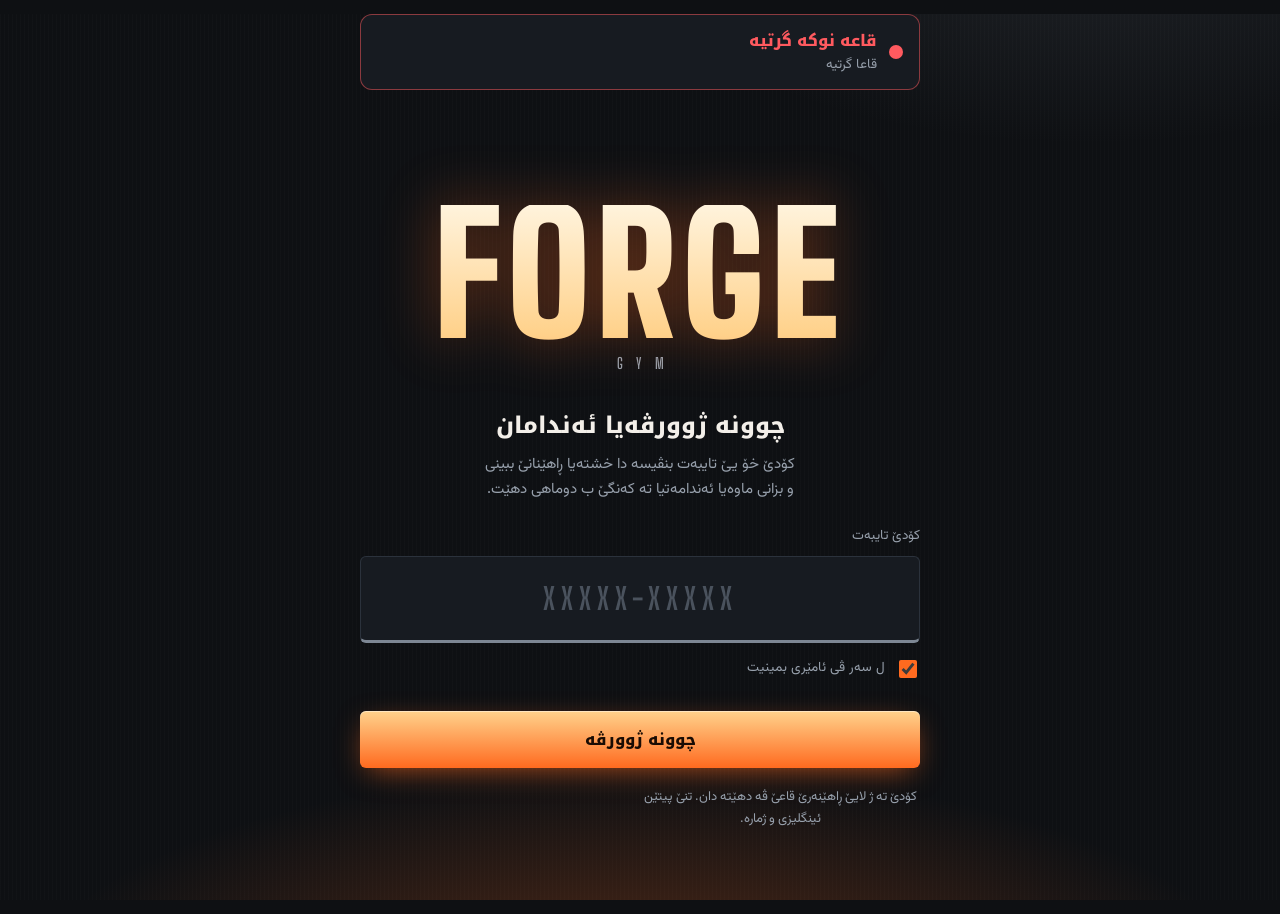
==== commit 8c512841: "Add files via upload" ====
--- a/index.html
+++ b/index.html
@@ -10,7 +10,7 @@
 <link rel="preconnect" href="https://fonts.googleapis.com">
 <link rel="preconnect" href="https://fonts.gstatic.com" crossorigin>
 <link href="https://fonts.googleapis.com/css2?family=Big+Shoulders+Display:wght@600;700;800;900&family=Noto+Kufi+Arabic:wght@600;800&family=Vazirmatn:wght@400;500;700&display=swap" rel="stylesheet">
-<link rel="stylesheet" href="portal.css">
+<link rel="stylesheet" href="portal.css?v=4">
 </head>
 <body class="portal">
 <noscript><p style="padding:24px;text-align:center;color:#fff">JavaScript پێدڤییە بۆ ڤەکرنا ڤێ لاپەڕێ.</p></noscript>
@@ -41,7 +41,7 @@
   <!-- ڕووپەلێ ئەندامی -->
   <section id="me" hidden>
     <h2 class="hello" id="hello"></h2>
-    <!-- دوو لاپەڕێن جیا: ئەندامەتی و خشتە -->
+    <!-- دوو لاپەڕێن جودا: ئەندامەتی و خشتە -->
     <div class="ptabs" id="ptabs" role="tablist"><button type="button" class="on" data-p="card">ئەندامەتی</button><button type="button" data-p="plan">خشتەیا ڕاهێنانێ</button></div>
 
     <div data-pv="card">
@@ -67,7 +67,8 @@
   </section>
 </div>
 
-<script src="crypto.js?v=3"></script>
-<script src="member.js?v=3"></script>
+<div class="lb" id="lb" hidden><img id="lbImg" alt=""></div>
+<script src="crypto.js?v=4"></script>
+<script src="member.js?v=4"></script>
 </body>
 </html>
--- a/portal.css
+++ b/portal.css
@@ -147,3 +147,19 @@
 .ptabs button{padding:11px 8px;border-radius:9px;color:var(--muted);font-family:var(--f-head);font-weight:800;font-size:15px;transition:background .2s,color .2s}
 .ptabs button.on{background:linear-gradient(180deg,var(--hot),var(--ember));color:#1a0c04;box-shadow:0 6px 22px -8px rgba(255,106,31,.8)}
 .sec{margin-top:4px}
+
+/* ---- weekly training program ---- */
+.day-card summary span em{display:block;margin-top:2px;font-style:normal;font-weight:500;font-size:13.5px;color:var(--muted)}
+.day-card .tdy{flex:none;margin-inline-start:8px;margin-inline-end:auto;font-style:normal;font-size:12px;font-weight:700;padding:3px 10px;border-radius:99px;background:rgba(255,106,31,.16);color:var(--ember)}
+.exs{display:flex;flex-direction:column;gap:10px;padding:0 14px 14px}
+.ex{display:flex;gap:12px;align-items:center;border-top:1px solid var(--line);padding-top:10px}
+.exi{flex:none;width:92px;height:92px;border-radius:10px;overflow:hidden;background:var(--plate-2);border:1px solid var(--line);padding:0;cursor:zoom-in}
+.exi img{width:100%;height:100%;object-fit:cover;display:block}
+.exi.none{cursor:default;display:grid;place-items:center;color:var(--muted);font-family:var(--f-num);font-size:24px;font-weight:700}
+.ext{min-width:0;text-align:start}
+.ext b{display:block;font-size:16.5px;line-height:1.4}
+.ext span{display:inline-block;margin-top:4px;direction:ltr;font-family:var(--f-num);font-weight:700;font-size:22px;color:var(--ember)}
+.dnote{margin:0;padding:0 16px 14px;color:var(--muted);white-space:pre-line}
+.lb{position:fixed;inset:0;z-index:50;background:rgba(0,0,0,.93);display:grid;place-items:center;padding:16px;cursor:zoom-out}
+.lb[hidden]{display:none}
+.lb img{max-width:100%;max-height:88vh;border-radius:12px}
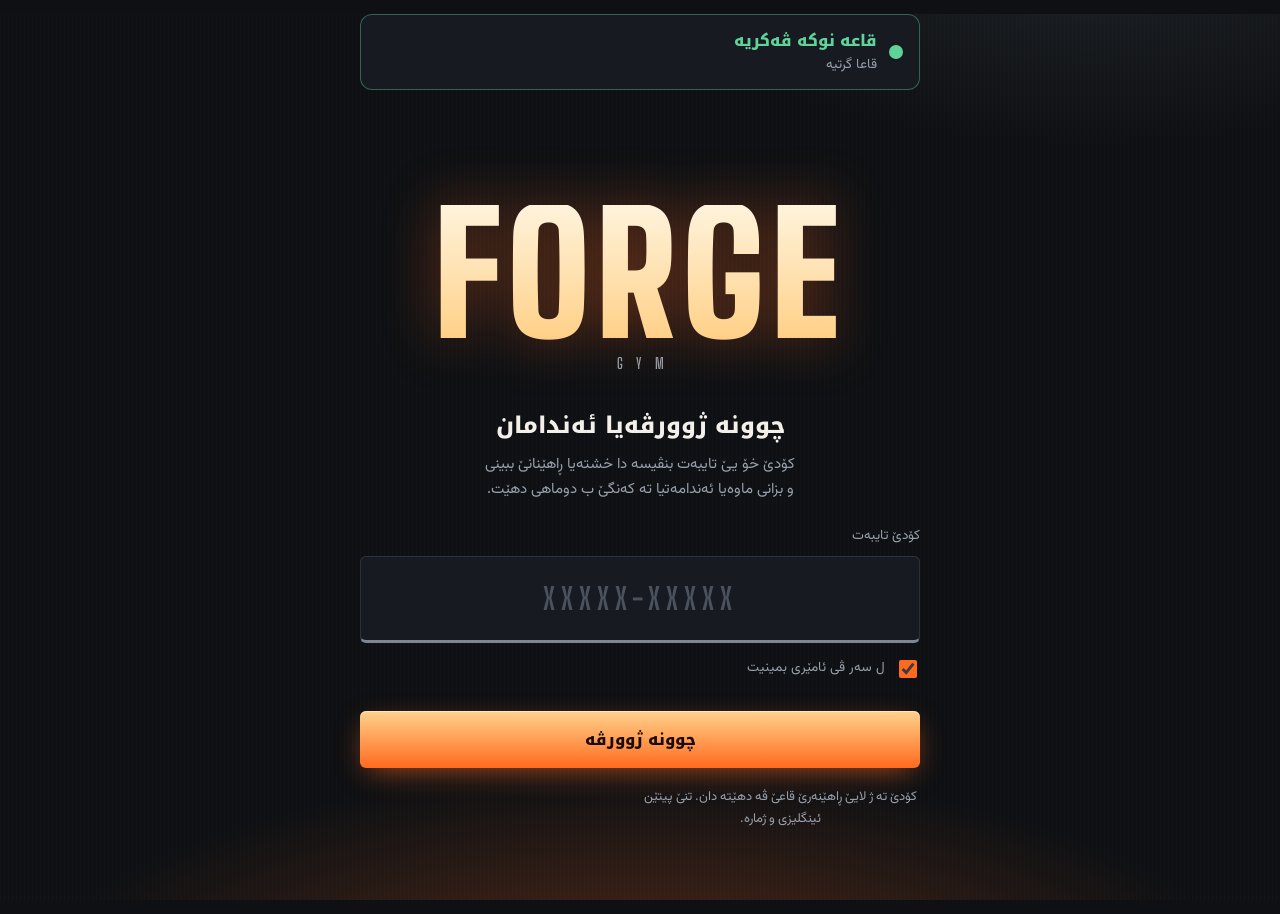
==== commit b6cd4306: "Add files via upload" ====
--- a/index.html
+++ b/index.html
@@ -10,7 +10,7 @@
 <link rel="preconnect" href="https://fonts.googleapis.com">
 <link rel="preconnect" href="https://fonts.gstatic.com" crossorigin>
 <link href="https://fonts.googleapis.com/css2?family=Big+Shoulders+Display:wght@600;700;800;900&family=Noto+Kufi+Arabic:wght@600;800&family=Vazirmatn:wght@400;500;700&display=swap" rel="stylesheet">
-<link rel="stylesheet" href="portal.css?v=4">
+<link rel="stylesheet" href="portal.css?v=5">
 </head>
 <body class="portal">
 <noscript><p style="padding:24px;text-align:center;color:#fff">JavaScript پێدڤییە بۆ ڤەکرنا ڤێ لاپەڕێ.</p></noscript>
@@ -40,9 +40,9 @@
 
   <!-- ڕووپەلێ ئەندامی -->
   <section id="me" hidden>
-    <h2 class="hello" id="hello"></h2>
-    <!-- دوو لاپەڕێن جودا: ئەندامەتی و خشتە -->
-    <div class="ptabs" id="ptabs" role="tablist"><button type="button" class="on" data-p="card">ئەندامەتی</button><button type="button" data-p="plan">خشتەیا ڕاهێنانێ</button></div>
+    <div class="who"><span class="pav" id="meAv" aria-hidden="true"></span><h2 class="hello" id="hello"></h2></div>
+    <!-- سێ لاپەڕێن جودا: ئەندامەتی، خشتە و کێش -->
+    <div class="ptabs" id="ptabs" role="tablist"><button type="button" class="on" data-p="card">ئەندامەتی</button><button type="button" data-p="plan">خشتەیا ڕاهێنانێ</button><button type="button" data-p="kg">کێشا من</button></div>
 
     <div data-pv="card">
     <div class="pcard" id="pcard">
@@ -60,6 +60,34 @@
     </div>
     </div>
 
+
+    <div data-pv="kg" hidden>
+    <h3 class="sec">کێشا من</h3>
+    <form class="kgform" id="kgForm" novalidate>
+      <label for="kgIn">کێشا تە یا ئەڤرو (کگم)</label>
+      <div class="kgrow">
+        <input id="kgIn" type="text" inputmode="decimal" autocomplete="off" placeholder="72.5" dir="ltr">
+        <button class="btn-add" id="kgBtn" type="submit">تۆمارکرن</button>
+      </div>
+      <div class="err" id="kgErr" role="alert"></div>
+    </form>
+    <div id="kgStats"></div>
+    <div id="kgChart"></div>
+    <details class="kgset" id="kgSetBox">
+      <summary>ئارمانج و درێژی</summary>
+      <form id="kgSet" novalidate>
+        <div class="kgrow2">
+          <div><label for="kgGoal">ئارمانجا کێشێ (کگم)</label><input id="kgGoal" type="text" inputmode="decimal" autocomplete="off" dir="ltr" placeholder="70"></div>
+          <div><label for="kgH">درێژیا تە (سم)</label><input id="kgH" type="text" inputmode="numeric" autocomplete="off" dir="ltr" placeholder="175"></div>
+        </div>
+        <button class="btn-add" type="submit">پاشەکەفت</button>
+      </form>
+    </details>
+    <h3 class="sec kgsec">تۆمارێن من</h3>
+    <div id="kgList"></div>
+    <p class="kgnote">ئەڤ تۆمارە تنێ ل سەر ڤی ئامێری دمینیت. ئەگەر داتایا براوزەری بهێتە ژێبرن، ئەڤ تۆمارە ژی دچیت.</p>
+    </div>
+
     <div data-pv="plan" hidden>
     <h3 class="sec">خشتەیا ڕاهێنانێ</h3>
     <div class="days" id="days"></div>
@@ -69,6 +97,6 @@
 
 <div class="lb" id="lb" hidden><img id="lbImg" alt=""></div>
 <script src="crypto.js?v=4"></script>
-<script src="member.js?v=4"></script>
+<script src="member.js?v=5"></script>
 </body>
 </html>
--- a/portal.css
+++ b/portal.css
@@ -163,3 +163,45 @@
 .lb{position:fixed;inset:0;z-index:50;background:rgba(0,0,0,.93);display:grid;place-items:center;padding:16px;cursor:zoom-out}
 .lb[hidden]{display:none}
 .lb img{max-width:100%;max-height:88vh;border-radius:12px}
+
+/* ===== وێنەیا یاریزانی + کێشا من ===== */
+.who{display:flex;align-items:center;gap:14px;margin:22px 0 16px}
+.who .hello{margin:0;min-width:0}
+.pav{flex:none;width:68px;height:68px;border-radius:50%;overflow:hidden;display:grid;place-items:center;background:var(--plate-2);border:2px solid var(--ember);box-shadow:0 0 0 4px rgba(255,106,31,.14),0 12px 30px -10px rgba(255,106,31,.7)}
+.pav img{width:100%;height:100%;object-fit:cover;display:block}
+.pav b{font:800 28px/1 var(--f-num);color:var(--hot)}
+.ptabs{grid-template-columns:repeat(3,1fr)}
+.ptabs button{font-size:14px;padding-inline:4px}
+.kgform label,.kgset label{display:block;margin-bottom:6px;font-size:13.5px;color:var(--muted)}
+.kgrow{display:flex;gap:10px}
+.kgrow input,.kgset input{width:100%;min-width:0;padding:13px 14px;border:1.5px solid var(--line);border-radius:12px;background:var(--plate);color:var(--fg);font:600 18px var(--f-num);text-align:start}
+.kgrow input:focus,.kgset input:focus{outline:0;border-color:var(--ember);box-shadow:0 0 0 4px rgba(255,106,31,.15)}
+.kgrow .btn-add{flex:none;width:auto;padding-inline:22px;margin:0}
+.kgstats{display:grid;grid-template-columns:repeat(3,1fr);gap:10px;margin:14px 0}
+.kgs{padding:12px 8px;text-align:center;border:1px solid var(--line);border-radius:12px;background:linear-gradient(160deg,var(--plate-2),var(--plate))}
+.kgs b{display:block;font:700 24px/1.15 var(--f-num);color:var(--hot);direction:ltr}
+.kgs small{display:block;margin-top:4px;font-size:12px;color:var(--muted)}
+.kgs.up b{color:var(--warn)}.kgs.dn b{color:var(--ok)}.kgs.good b{color:var(--ok)}.kgs.bad b{color:var(--warn)}
+.kgbar{margin:0 0 14px;padding:12px 14px;border:1px solid var(--line);border-radius:12px;background:var(--plate)}
+.kgbar div{display:flex;justify-content:space-between;font-size:13.5px;color:var(--muted)}
+.kgbar i{display:block;height:8px;margin-top:8px;border-radius:99px;background:var(--bg);overflow:hidden}
+.kgbar i s{display:block;height:100%;border-radius:99px;background:linear-gradient(90deg,#b8651d,var(--ember),var(--hot))}
+.kgchart{margin:0 0 14px;padding:12px;border:1px solid var(--line);border-radius:12px;background:var(--plate)}
+.kgchart svg{display:block;width:100%;height:auto;direction:ltr}
+.kgset{margin:0 0 6px;border:1px solid var(--line);border-radius:12px;background:var(--plate)}
+.kgset summary{padding:13px 14px;cursor:pointer;font-weight:700}
+.kgset form{padding:0 14px 14px}
+.kgrow2{display:grid;grid-template-columns:1fr 1fr;gap:10px;margin-bottom:12px}
+.kgrow2 input{font-size:16px}
+.kgset .btn-add{width:100%}
+.kgsec{margin-top:22px}
+.kgl{max-height:340px;overflow:auto;border:1px solid var(--line);border-radius:12px;background:var(--plate)}
+.kgl>div{display:flex;align-items:center;gap:10px;padding:11px 14px;border-bottom:1px solid var(--line)}
+.kgl>div:last-child{border-bottom:0}
+.kgl span{color:var(--muted);font-size:13.5px;direction:ltr}
+.kgl b{margin-inline-start:auto;font:700 19px var(--f-num);direction:ltr}
+.kgl em{min-width:62px;text-align:end;font:600 14px var(--f-num);font-style:normal;direction:ltr;color:var(--muted)}
+.kgl em.up{color:var(--warn)}.kgl em.dn{color:var(--ok)}
+.kgl button{padding:4px 8px;color:var(--muted);font-size:15px;border-radius:8px}
+.kgl button:hover{color:var(--bad)}
+.kgnote{margin:12px 2px 0;font-size:12.5px;color:var(--muted)}
